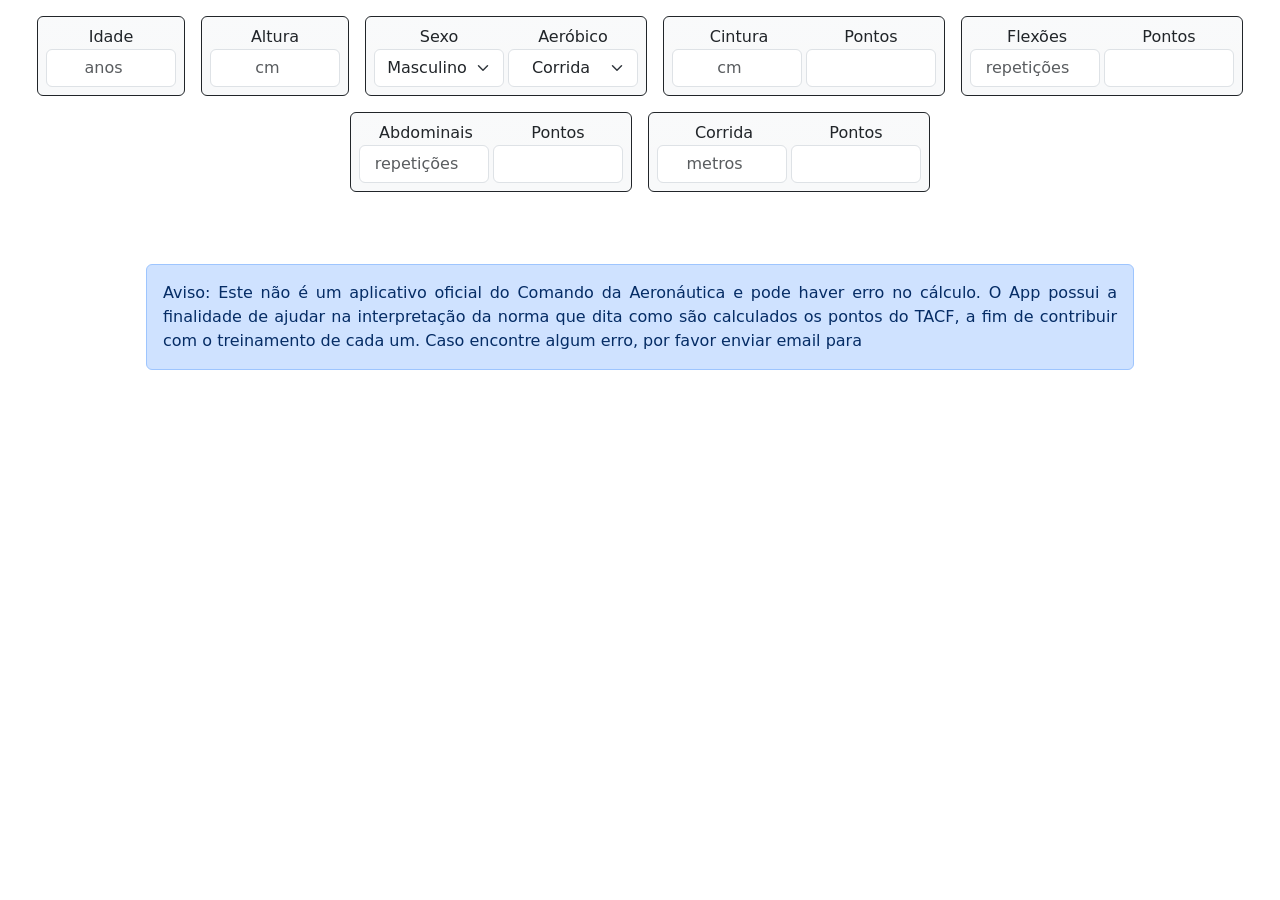
==== index.html @ 75122c24 "Add files via upload" ====
<!doctype html>
<html lang="pt-br">

<head>
    <meta charset="utf-8">
    <meta name="viewport" content="width=device-width, initial-scale=1">
    <title>TACF</title>
    <link href="https://cdn.jsdelivr.net/npm/bootstrap@5.2.1/dist/css/bootstrap.min.css" rel="stylesheet">
    <script type="text/javascript" charset="UTF-8"></script><script src="https://code.jquery.com/jquery-3.6.0.js"></script>
    <link rel="icon" href="../corredor.png">  
    <link rel="stylesheet" href="./mystyle.css">
    <script src="./app.js"></script>
</head>

<body>
    <div id="main" class="d-flex justify-content-center align-content-start flex-wrap mt-2">


        <div class="d-flex flex-row m-2 border border-dark p-2  bg-light bg-gradient rounded">
            <div class="d-flex flex-column">
                <span class="d-flex justify-content-center">Idade</span>
                <input id="idade" class="form-control tam" type="number" placeholder="anos">
            </div>
        </div>

        <div class="d-flex flex-row m-2 border border-dark p-2  bg-light bg-gradient rounded">
            <div class="d-flex flex-column">
                <span class="d-flex justify-content-center">Altura</span>
                <input id="altura" class="form-control tam" type="number" placeholder="cm">
            </div>
        </div>

        <div class="d-flex flex-row m-2 border border-dark p-2  bg-light bg-gradient rounded">
            <div class="d-flex flex-column me-1">
                <span class="d-flex justify-content-center">Sexo</span>
                <select id="sexo" class="form-select tam">
                    <option value="m">Masculino</option>
                    <option value="f">Feminino</option>
                </select>
            </div>

            <div class="d-flex flex-column">
                <span class="d-flex justify-content-center">Aeróbico</span>
                <select id="aerobico" class="form-select tam">
                    <option value="1" selected>Corrida</option>
                    <option value="2">Caminhada</option>
                </select>
            </div>
        </div>

        <div class="d-flex flex-row m-2 border border-dark p-2  bg-light bg-gradient rounded">
            <div class="d-flex flex-column">
                <span class="d-flex justify-content-center">Cintura</span>
                <input id="cintura" class="form-control tam me-1" step="0.5" type="number" placeholder="cm">
            </div>

            <div class="d-flex flex-column">
                <span class="d-flex justify-content-center">Pontos</span>
                <input id="cintura_val" class="form-control tam" type="text" readonly>
            </div>
        </div>

        <div class="d-flex flex-row m-2 border border-dark p-2  bg-light bg-gradient rounded">
            <div class="d-flex flex-column">
                <span class="d-flex justify-content-center">Flexões</span>
                <input id="flexao" class="form-control tam me-1" type="number" placeholder="repetições">
            </div>

            <div class="d-flex flex-column">
                <span class="d-flex justify-content-center">Pontos</span>
                <input id="flexao_val" class="form-control tam" type="text" readonly>
            </div>
        </div>

        <div class="d-flex flex-row m-2 border border-dark p-2  bg-light bg-gradient rounded">
            <div class="d-flex flex-column">
                <span class="d-flex justify-content-center">Abdominais</span>
                <input id="abdominal" class="form-control tam me-1" type="number" placeholder="repetições">
            </div>

            <div class="d-flex flex-column">
                <span class="d-flex justify-content-center">Pontos</span>
                <input id="abdominal_val" class="form-control tam" type="text" readonly>
            </div>
        </div>

        <div id="cx_corrida" class="d-flex flex-row m-2 border border-dark p-2  bg-light bg-gradient rounded">
            <div class="d-flex flex-column">
                <span class="d-flex justify-content-center">Corrida</span>
                <input id="val_corrida" class="form-control tam me-1" step = "10" type="number" placeholder="metros">
            </div>

            <div class="d-flex flex-column">
                <span class="d-flex justify-content-center">Pontos</span>
                <input id="corrida_val" class="form-control tam" type="text" readonly>
            </div>
        </div>

        <div id="cx_caminhada" class="d-flex flex-row m-2 border border-dark p-2  bg-light bg-gradient rounded">
            <div class="d-flex flex-column">
                <span class="d-flex justify-content-center">Caminhada</span>
                <input id="val_caminhada" class="form-control tam me-1" type="time" step="1" value="00:00:00" />
            </div>

            <div class="d-flex flex-column">
                <span class="d-flex justify-content-center">Pontos</span>
                <input id="caminhada_val" class="form-control tam" type="text" readonly>
            </div>
        </div>
    </div>

    <div id="resultado_total_pai" class="d-flex justify-content-center align-content-start flex-wrap mt-2 ocultar">
        <div id="resultado_total" class="d-flex m-2 border border-dark p-2 rounded" style="width: 282px">
            <div class="d-flex flex-column ">
                <span id="pontos_total" class="d-flex justify-content-start"></span>
                <span id="conceito_total" class="d-flex justify-content-start"></span>
                <span id="apto" class="d-flex justify-content-start"></span>
            </div>
        </div>
    </div>


    <script src="https://cdn.jsdelivr.net/npm/bootstrap@5.2.1/dist/js/bootstrap.bundle.min.js"></script>

    <script>document.getElementById('cx_caminhada').classList.add("hide");</script>



    <div class="container">
        <div class="position-relative overflow-hidden p-3 p-md-5 m-md-3 text-center ">


            <div class="alert alert-primary" role="alert" style="text-align: justify">
                <stron>Aviso:</stron> Este não é um aplicativo oficial do Comando da Aeronáutica e pode haver erro no cálculo. O App possui a finalidade de ajudar na interpretação da norma que dita como são calculados os pontos do TACF, a fim de contribuir com o treinamento de cada um. Caso encontre algum erro, por favor enviar email para
            </div>
        </div>




    </div>


</body>

</html>
---- mystyle.css ----
.tam {
            width: 130px;
            text-align: center;
        }

        .top {
            padding-top: 6.5px;
        }

        .show {
            display: block !important;
        }

        .hide {
            display: none !important;
        }

        .E {
            background-color: #006ccb !important;
        }

        .MB {
            background-color: #0089de !important;
        }

        .B {
            background-color: #36aaf2 !important;
        }

        .S {
            background-color: #7fcbff !important;
        }

        .ZT {
            background-color: #bdbbc3 !important;
        }

        .R {
            background-color: #ff6e75 !important;
        }

        .I {
            background-color: #ff6e75 !important;
        }

        .ocultar {
            display: none !important;
        }

        .exibir {
            display: block !important;
        }
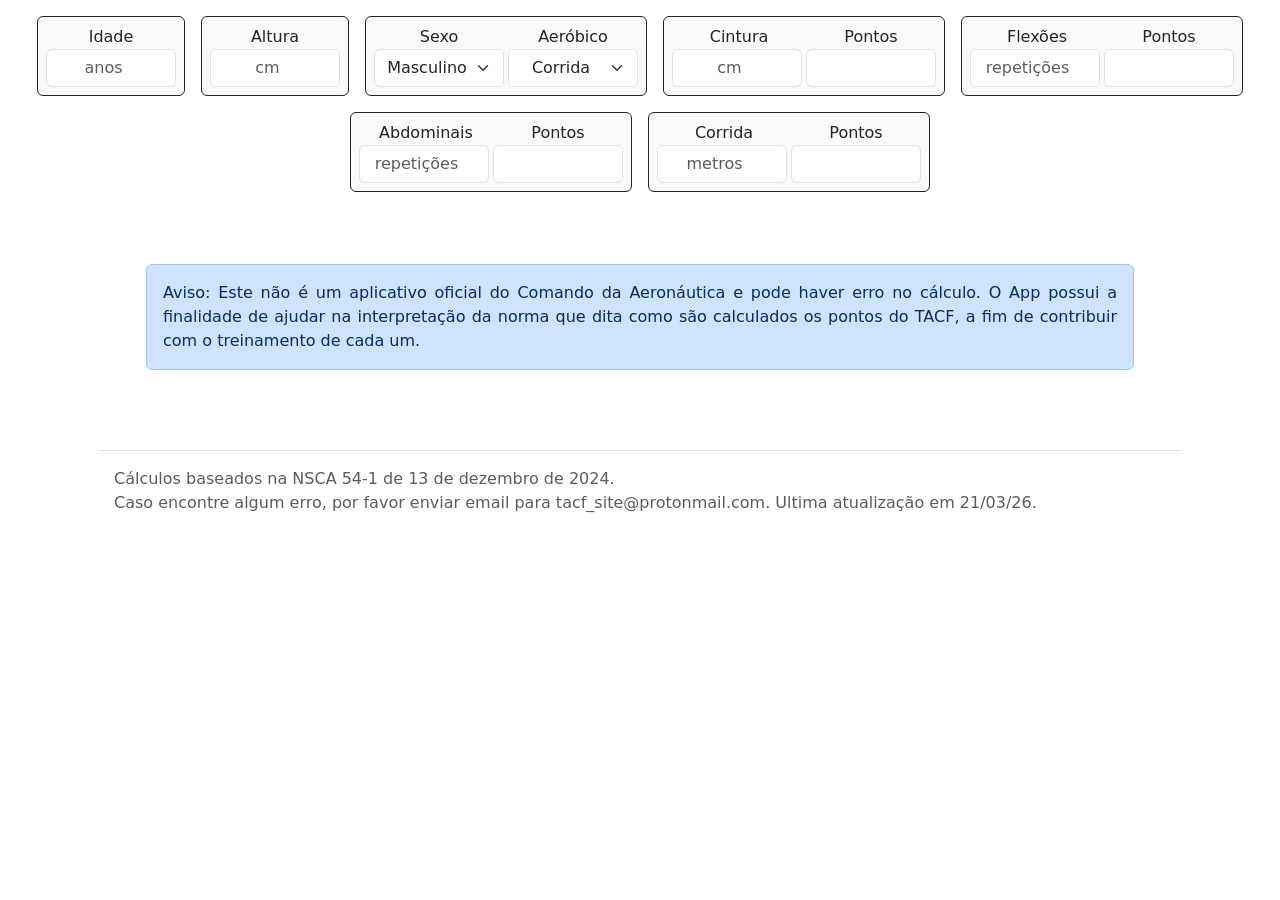
==== commit 2f122a11: "Add files via upload" ====
--- a/index.html
+++ b/index.html
@@ -131,11 +131,13 @@
 
 
             <div class="alert alert-primary" role="alert" style="text-align: justify">
-                <stron>Aviso:</stron> Este não é um aplicativo oficial do Comando da Aeronáutica e pode haver erro no cálculo. O App possui a finalidade de ajudar na interpretação da norma que dita como são calculados os pontos do TACF, a fim de contribuir com o treinamento de cada um. Caso encontre algum erro, por favor enviar email para
+                <stron>Aviso:</stron> Este não é um aplicativo oficial do Comando da Aeronáutica e pode haver erro no cálculo. O App possui a finalidade de ajudar na interpretação da norma que dita como são calculados os pontos do TACF, a fim de contribuir com o treinamento de cada um.                
             </div>
         </div>
 
-
+                <footer class="d-flex flex-wrap justify-content-between py-3 m-3 p-3 border-top">
+            <div class=" text-muted"> Cálculos baseados na NSCA 54-1 de 13 de dezembro de 2024. <br>Caso encontre algum erro, por favor enviar email para tacf_site@protonmail.com. Ultima atualização em 21/03/26.</i></div>
+        </footer>
 
 
     </div>
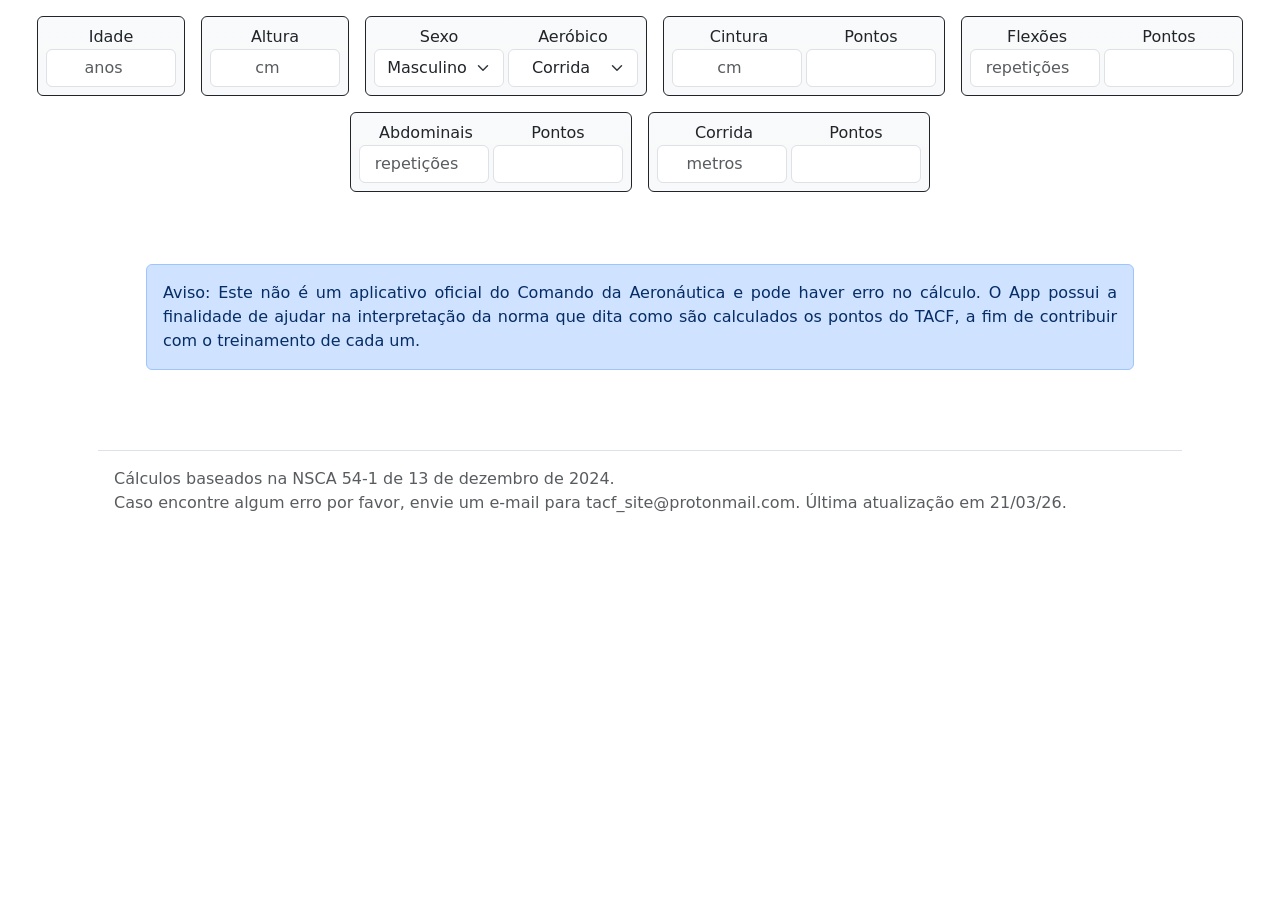
==== commit 7da672b9: "Add files via upload" ====
--- a/index.html
+++ b/index.html
@@ -136,7 +136,7 @@
         </div>
 
                 <footer class="d-flex flex-wrap justify-content-between py-3 m-3 p-3 border-top">
-            <div class=" text-muted"> Cálculos baseados na NSCA 54-1 de 13 de dezembro de 2024. <br>Caso encontre algum erro, por favor enviar email para tacf_site@protonmail.com. Ultima atualização em 21/03/26.</i></div>
+            <div class=" text-muted"> Cálculos baseados na NSCA 54-1 de 13 de dezembro de 2024. <br>Caso encontre algum erro por favor, envie um e-mail para tacf_site@protonmail.com. Última atualização em 21/03/26.</i></div>
         </footer>
 
 
